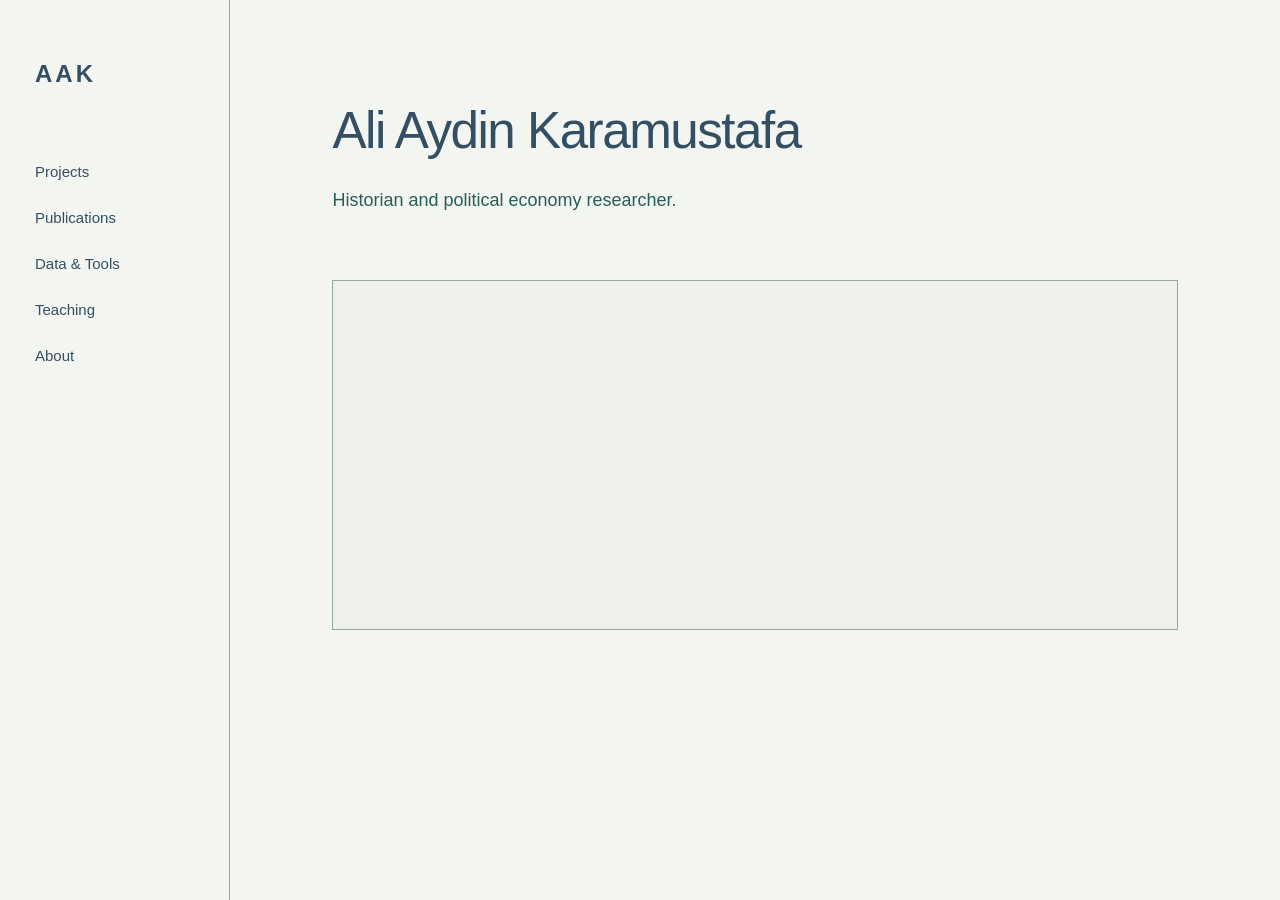
==== index.html @ 6d663683 "Initial website" ====
<!DOCTYPE html>
<html lang="en">

<head>
    <meta charset="UTF-8">
    <meta name="viewport" content="width=device-width, initial-scale=1.0">
    <title>Ali Aydin Karamustafa</title>
    <link rel="stylesheet" href="style.css">
</head>

<body>

    <!-- Left-side navigation -->
    <nav class="sidebar">
        <a href="index.html" class="site-name">AAK</a>
        
        <a href="projects.html">Projects</a>
        <a href="publications.html">Publications</a>
        <a href="data-tools.html">Data &amp; Tools</a>
        <a href="teaching.html">Teaching</a>
        <a href="about.html">About</a>
    </nav>

    <!-- Main homepage -->
    <main class="main-content">

        <section class="introduction">
            <h1>Ali Aydin Karamustafa</h1>
            <p>Historian and political economy researcher.</p>
        </section>

        <!-- Reserved for future artwork or interactive visualization -->
        <section class="visual-space">
        </section>

    </main>

</body>
</html>
---- style.css ----
/* 1. Color palette */

:root {
    --background: #F3F5F0;
    --text: #263633;
    --blue: #344F63;
    --teal: #285D58;
    --sage: #91A99A;
}

/* 2. General page settings */

* {
    box-sizing: border-box;
}

body {
    margin: 0;
    background-color: var(--background);
    color: var(--text);
    font-family: "Helvetica Neue", Arial, sans-serif;
    line-height: 1.6;
}

/* 3. Vertical navigation */

.sidebar {
    position: fixed;
    top: 0;
    left: 0;
    width: 230px;
    height: 100vh;
    padding: 55px 35px;
    display: flex;
    flex-direction: column;
    gap: 22px;
    border-right: 1px solid var(--sage);
}

.sidebar a {
    color: var(--blue);
    text-decoration: none;
    font-size: 15px;
    transition: color 0.2s;
}

.sidebar a:hover {
    color: var(--teal);
}

.sidebar .site-name {
    font-size: 24px;
    font-weight: 600;
    letter-spacing: 3px;
    margin-bottom: 45px;
}

/* 4. Main content */

.main-content {
    margin-left: 230px;
    padding: 90px 8%;
    min-height: 100vh;
}

.introduction h1 {
    font-size: clamp(32px, 4vw, 54px);
    font-weight: 400;
    letter-spacing: -1.5px;
    margin: 0;
    color: var(--blue);
}

.introduction p {
    font-size: 18px;
    color: var(--teal);
    margin-top: 14px;
}

/* 5. Space for future visual work */

.visual-space {
    margin-top: 65px;
    min-height: 350px;
    border: 1px solid var(--sage);
    background-color: rgba(145, 169, 154, 0.06);
}

/* 6. Responsive layout */

@media (max-width: 750px) {
    .sidebar {
        position: relative;
        width: 100%;
        height: auto;
        padding: 25px;
        flex-direction: row;
        flex-wrap: wrap;
        gap: 18px;
        border-right: none;
        border-bottom: 1px solid var(--sage);
    }

    .sidebar .site-name {
        width: 100%;
        margin-bottom: 5px;
    }

    .main-content {
        margin-left: 0;
        padding: 50px 25px;
    }

    .visual-space {
        min-height: 250px;
    }
}
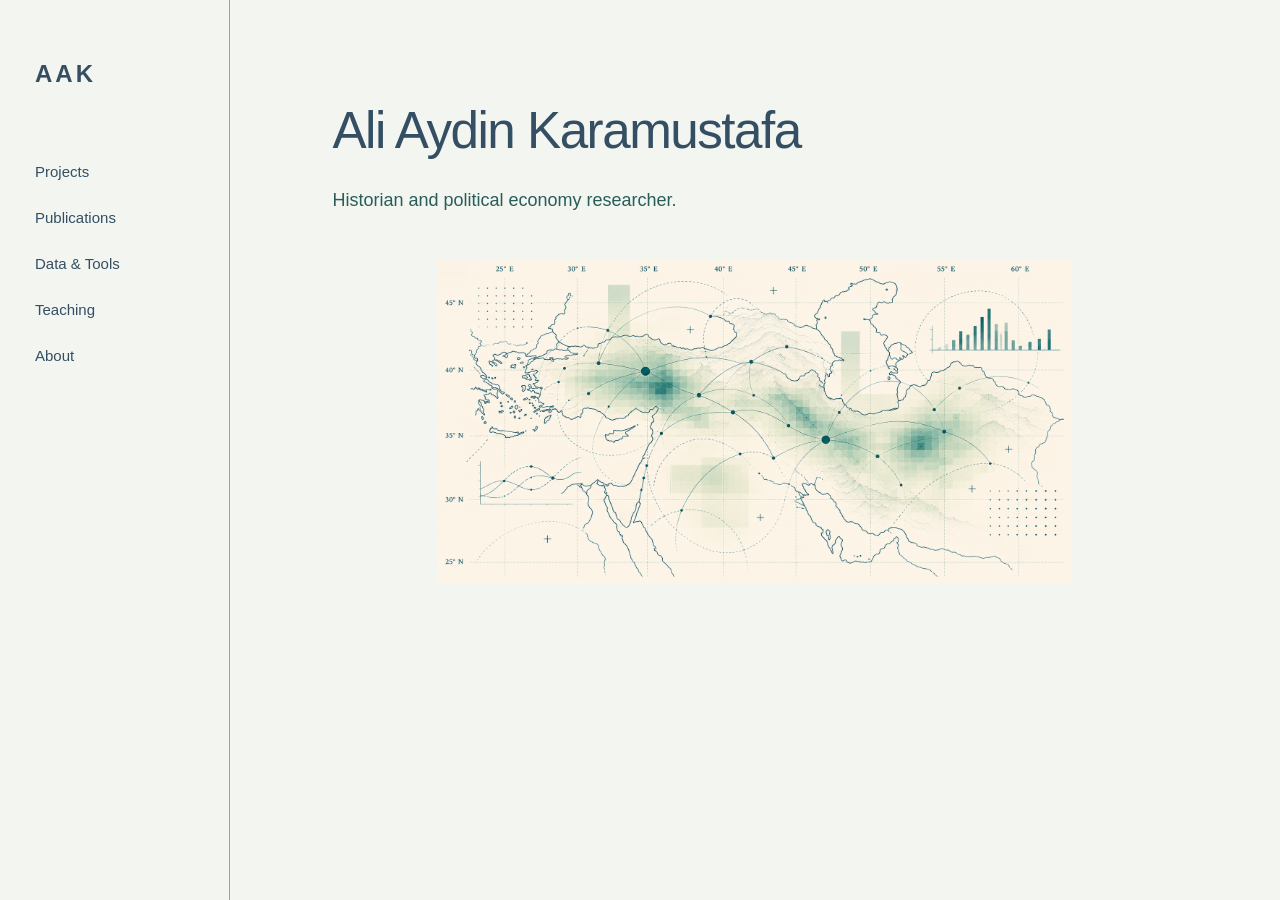
==== commit 71b3fe15: "Update homepage artwork" ====
--- a/index.html
+++ b/index.html
@@ -31,7 +31,8 @@
 
         <!-- Reserved for future artwork or interactive visualization -->
         <section class="visual-space">
-        </section>
+    <img src="images/digital-map.png" alt="Abstract digital cartography of Anatolia, Iran, and the Middle East">
+</section>
 
     </main>
 
--- a/style.css
+++ b/style.css
@@ -79,11 +79,21 @@
 
 /* 5. Space for future visual work */
 
+/* 5. Homepage image */
+
 .visual-space {
-    margin-top: 65px;
-    min-height: 350px;
-    border: 1px solid var(--sage);
-    background-color: rgba(145, 169, 154, 0.06);
+    margin-top: 45px;
+    width: 100%;
+    border: none;
+    background: transparent;
+}
+
+.visual-space img {
+    display: block;
+    width: 75%;
+    max-width: 850px;
+    height: auto;
+    margin: 0 auto;
 }
 
 /* 6. Responsive layout */
@@ -110,8 +120,14 @@
         margin-left: 0;
         padding: 50px 25px;
     }
+    
+        .visual-space {
+        margin-top: 35px;
+        min-height: 0;
+    }
 
-    .visual-space {
-        min-height: 250px;
+    .visual-space img {
+        width: 100%;
     }
 }
+}
